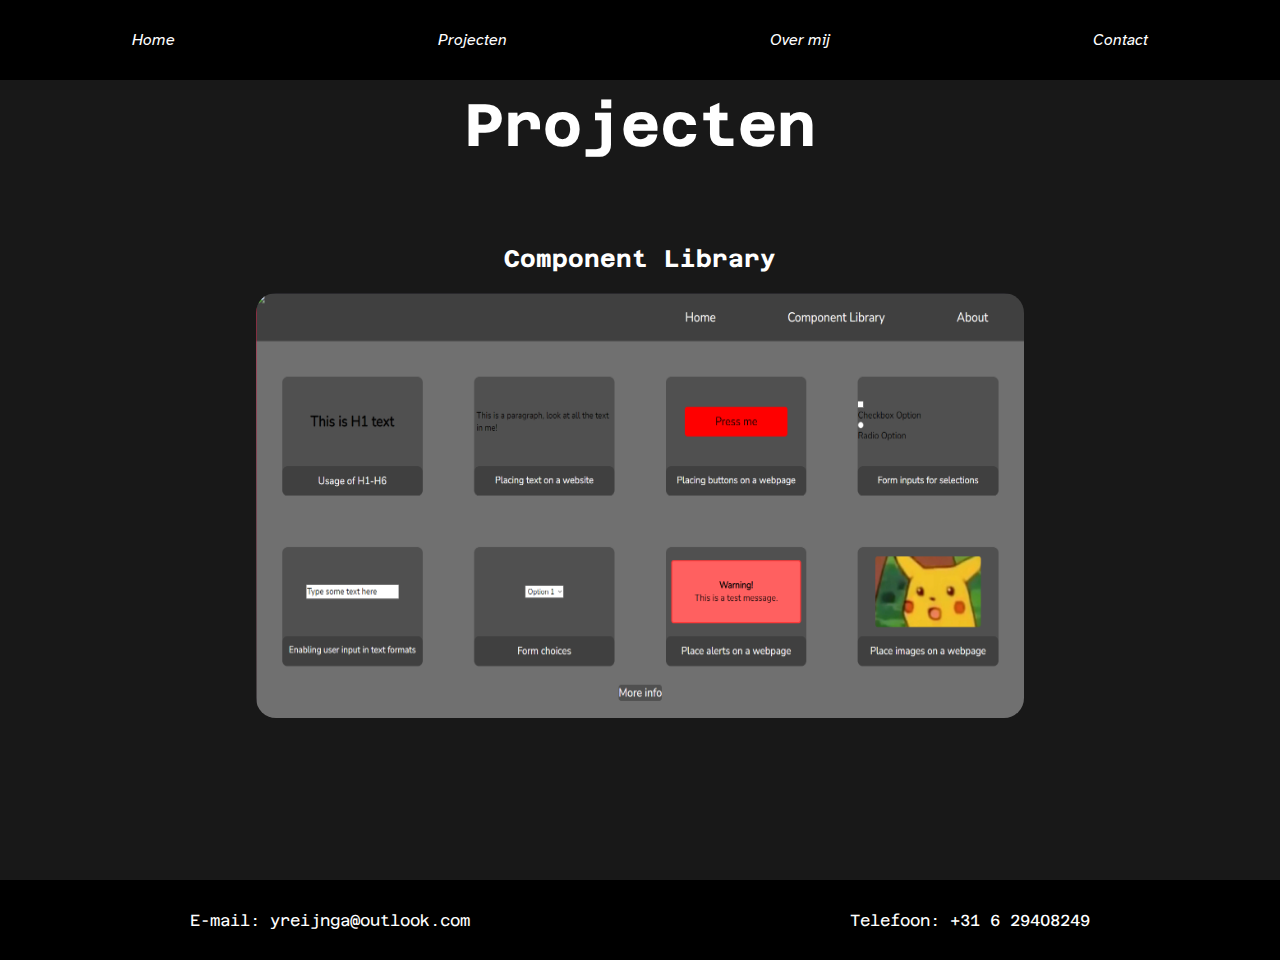
==== project.html @ 6f65cd81 "first commit" ====
<!DOCTYPE html>
<html lang="en">
<head>
    <meta charset="UTF-8">
    <meta http-equiv="X-UA-Compatible" content="IE=edge">
    <meta name="viewport" content="width=device-width, initial-scale=1.0">
    <link rel="stylesheet" href="css/main.css">
    <link rel="stylesheet" href="css/responsive.css">
    <link rel="preconnect" href="https://fonts.googleapis.com">
    <link rel="preconnect" href="https://fonts.gstatic.com" crossorigin>
    <link href="https://fonts.googleapis.com/css2?family=Azeret+Mono:wght@200&display=swap" rel="stylesheet">
    <link href="https://fonts.googleapis.com/css2?family=Atkinson+Hyperlegible&display=swap" rel="stylesheet">
    <title>Youri Reijinga</title>
</head>
<body>
    <header>
        <nav>
            <div class="nav-txt">
                <a href="index.html"><p id="main-txt"><i>Home</i></p></a>
                <a href="project.html"><p id="main-txt"><i>Projecten</i></p></a>
                <a href="overmij.html"><p id="main-txt"><i>Over mij</i></p></a>
                <a href="contact.html"><p id="main-txt"><i>Contact</i></p></a>
            </div>
        </nav>
    </header>
    <main>
        <div class="bg-prj">
            <div class="project-title-box">
                <h1 class="project-title">Projecten</h1>
            </div>
            <div class="project-1-box">
                <h2 class="project-1-name">Component Library</h2>
                <img id="prj-1-img" src="images/component_library.png" alt="Component Library">
            </div>
        </div>
    </main>
    <footer>
        <div class="footer">
            <div id="email-txt">
                <a id="email" href="mailto:yreijinga@outlook.com">E-mail: yreijnga@outlook.com</a>
            </div>
            <div id="tel-txt">
                <a id="tel" href="tel:31629408249">Telefoon: +31 6 29408249</a>
            </div>
        </div>
    </footer>
</body>
</html>
---- css/main.css ----
*{
    padding: 0;
    margin: 0;
}
a{
    text-decoration: none;
}
body{
    font-family: 'Azeret Mono', monospace;
}
nav{
    font-family: 'Atkinson Hyperlegible', sans-serif;
    width: 100%;
    height: 80px;
    background-color: black;
    display: flex;
    align-items: center;
}

.nav-txt{
    width: 100%;
    height: 20px;
    display: flex;
    justify-content: space-around;
}

#main-txt{
    color: white;
    text-decoration: none;
    background-image: linear-gradient(#b5b5b5, #b5b5b5);
    background-size: 0% 0.1em;
    background-position-y: 100%;
    background-position-x: 50%;
    background-repeat: no-repeat;
    transition: background-size 0.3s ease-in-out, color 0.3s;
}

#main-txt:hover, #main-txt:active, #main-txt:focus{
    color: #b5b5b5;
    background-size: 100% 0.1em;
}
.bg{
    width: 100%;
    height: 800px;
    background-color: #181818;
    display: flex;
    align-items: center;
    justify-content: space-around;
}
.bg-prj, .bg-ovr{
    width: 100%;
    height: 800px;
    background-color: #181818;
    display: flex;
    flex-direction: column;
}
.namebox{
    width: 20%;
    height: 200px;
    font-size: 40px;
    padding-right: 200px;
    color: white;
}
.name{
    font-weight: 100;
}
.smallinfo{
    width: 25%;
    height: 200px;
    color: white;   
}
#smallinfo{
    font-weight: 100;
    font-size: 25px;
}
#moreinfo{
    display: flex;
    margin-top: 65px;
    font-size: 25px;
    text-decoration: none;
    color: white;
    background-image: linear-gradient(#b5b5b5, #b5b5b5);
    background-size: 0% 0.1em;
    background-position-y: 100%;
    background-position-x: 0%;
    background-repeat: no-repeat;
    transition: background-size 0.3s ease-in-out, color 0.3s;
}
#moreinfo:hover{
    color: #b5b5b5;
    background-size: 70% 0.1em;
}
.footer{
    width: 100%;
    height: 80px;
    background-color: black;
    display: flex;
    align-items: center;
    justify-content: space-around;
}
.email-txt{
    width: 20%;
    height: 20px;
    margin-left: 30px;
}
#email{
    text-decoration: none;
    color: white;
    background-image: linear-gradient(#b5b5b5, #b5b5b5);
    background-size: 0% 0.1em;
    background-position-y: 100%;
    background-position-x: 50%;
    background-repeat: no-repeat;
    transition: background-size 0.3s ease-in-out, color 0.3s;
}

#email:hover{
    color: #b5b5b5;
    background-size: 100% 0.1em;
}
#tel{
    text-decoration: none;
    color: white;
    background-image: linear-gradient(#b5b5b5, #b5b5b5);
    background-size: 0% 0.1em;
    background-position-y: 100%;
    background-position-x: 50%;
    background-repeat: no-repeat;
    transition: background-size 0.3s ease-in-out, color 0.3s;
}

#tel:hover{
    color: #b5b5b5;
    background-size: 100% 0.1em;
}
.project-title-box, .ovr-title-box{
    width: 100%;
    height: 80px;
    display: flex;
    justify-content: center;
    margin-top: 10px;
}
.project-title, .ovr-title, .contact-title{
    color: white;
    font-size: 60px;
}
.project-1-box, .ovr-img-box{
    width: 100%;
    height: 500px;
    margin-top: 75px;
    display: flex;
    flex-direction: column;
    align-items: center;
}
.project-1-name{
    color: white;
}
#prj-1-img, #ovr-img{
    width: 60%;
    height: 425px;
    margin-top: 20px;
    border-radius: 20px;
}
.ovr-info-box{
    width: 80%;
    height: 1200px;
    margin-top: 75px;
    margin-left: 50px;
    display: flex;
    flex-direction: row;
    justify-content: center;
}
.ovr-info{ 
    color: white;
    font-weight: 200;
}
.ovr-img-box{
    width: 25%;
    display: flex;
    margin-top: 150px;
    margin-left: 50px;
}
#ovr-img{
    width: 300px;
    height: 300px;
}
.phone-box{
    width: 100%;
    display: flex;
    justify-content: center;
    align-items: center;
}
.email-box{
    width: 100%;
    display: flex;
    justify-content: center;
    align-items: center;
}
#phone{
    height: 60px;
}
#e-mail{
    height: 100px;
}
.bg-con{
    width: 100%;
    height: 800px;
    background-color: #181818;
    display: flex;
    flex-direction: column;
}
#telefoon, #e_mail{
    display: flex;
    margin-left: 20px;
    font-size: 25px;
    font-weight: 100;
    text-decoration: none;
    color: white;
    background-image: linear-gradient(#b5b5b5, #b5b5b5);
    background-size: 0% 0.1em;
    background-position-y: 100%;
    background-position-x: 50%;
    background-repeat: no-repeat;
    transition: background-size 0.3s ease-in-out, color 0.3s;
}
#telefoon:hover, #e_mail:hover{
    color: #b5b5b5;
    background-size: 100% 0.1em;
}
.contact-box{
    width: 100%;
    height: 800px;
    display: flex;
    flex-direction: column;
    justify-content: center;
    align-items: center;
}
.contact-title-box{
    width: 100%;
    height: 80px;
    display: flex;
    justify-content: center;
}
#contact-text{
    color: white;
    font-weight: 200;
    justify-content: center;
    margin-bottom: 100px;
}
---- css/responsive.css ----
@media only screen and (max-width: 600px) {
  *{
    padding: 0;
    margin: 0;
  }
  body{
    font-family: 'Azeret Mono', monospace;
  }
  nav{
    font-family: 'Atkinson Hyperlegible', sans-serif;
    width: 100%;
    height: 80px;
    background-color: black;
    display: flex;
    align-items: center;
  }
  .nav-txt{
    width: 100%;
    height: 20px;
    display: flex;
    justify-content: space-around;
  }

  #main-txt{
    color: white;
    text-decoration: none;
  }
  .bg{
    width: 100%;
    height: 800px;
    background-color: #181818;
    display: flex;
    flex-direction: column;
    align-items: center;
    justify-content: space-around;
  }
  .namebox{
    width: 20%;
    height: 200px;
    font-size: 25px;
    padding-top: 50px;
    color: white;
  }
  .name{
    font-weight: 100;
  }
  .smallinfo{
    width: 50%;
    height: 200px;
    font-size: 15px;
    color: white;   
  }
  #smallinfo{
    font-weight: 100;
    display: flex;
  }
  .footer{
    width: 100%;
    height: 80px;
    background-color: black;
    display: flex;
    flex-direction: column;
    align-items: center;
    justify-content: center;
  }
  .email-txt{
    width: 20%;
    height: 20px;
    display: flex;
    margin-left: 30px;
  }
  .project-title-box{
    width: 100%;
    height: 50px;
    display: flex;
    justify-content: center;
  }
  .project-title{
    color: white;
    font-size: 40px;
  }
}
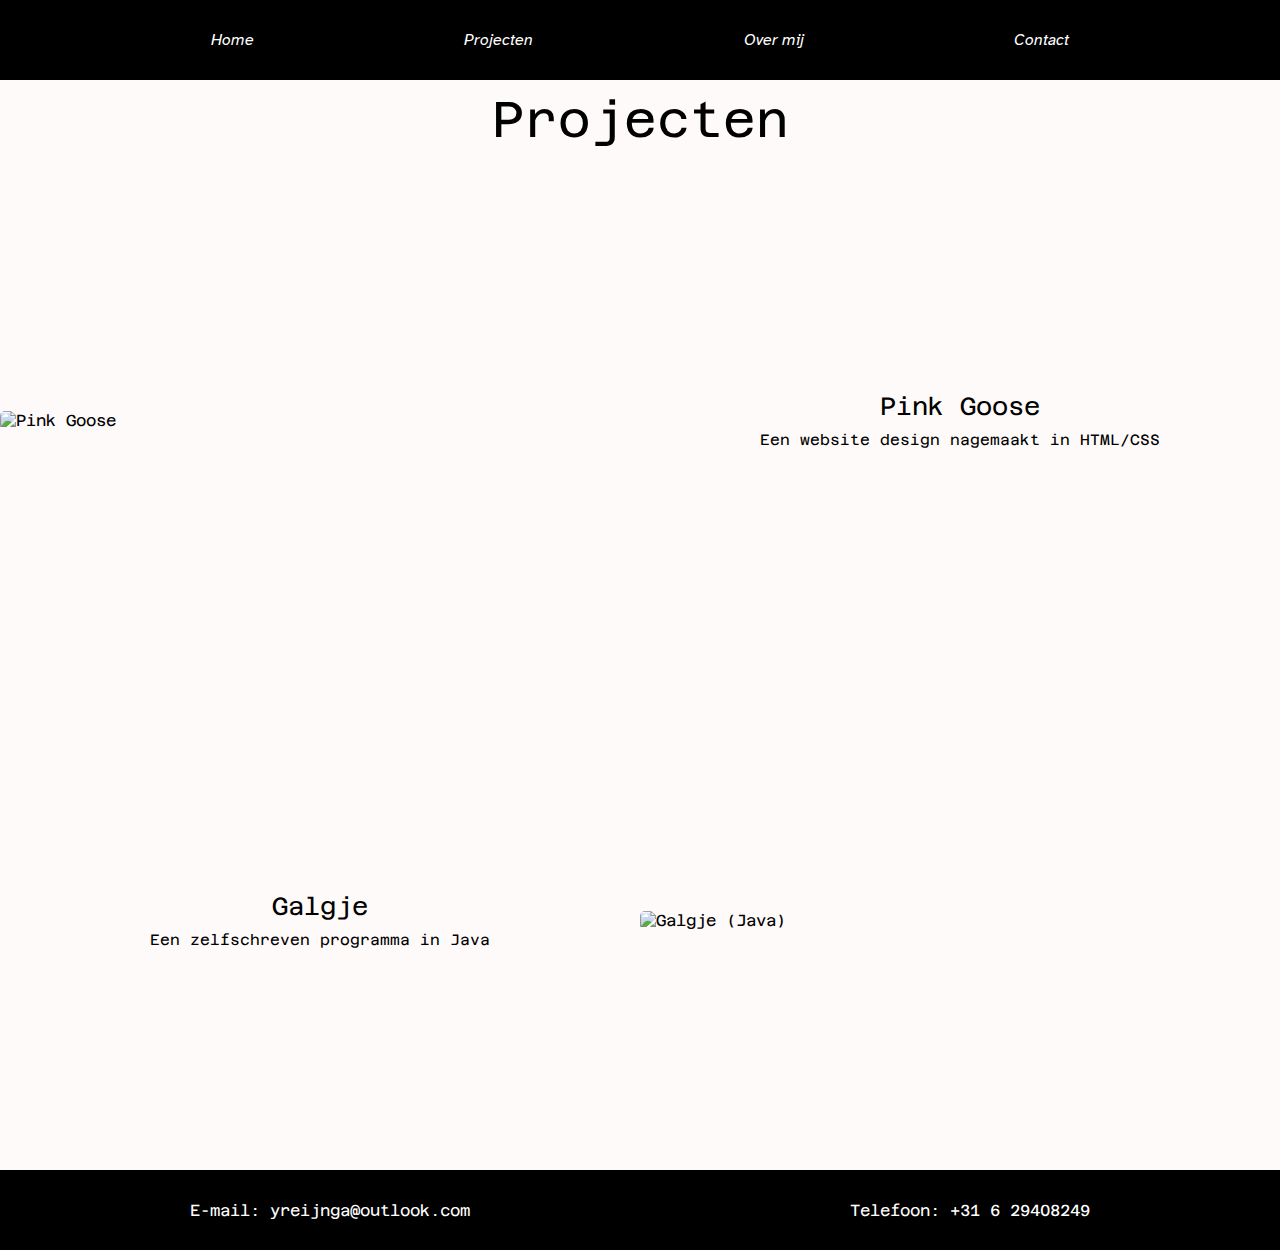
==== commit 714f982e: "project pagina html makkelijker ingedeeld, over mij pagina layout aangepast" ====
--- a/project.html
+++ b/project.html
@@ -4,6 +4,7 @@
     <meta charset="UTF-8">
     <meta http-equiv="X-UA-Compatible" content="IE=edge">
     <meta name="viewport" content="width=device-width, initial-scale=1.0">
+    <link rel="icon" type="image/x-icon" href="images/favicon.ico">
     <link rel="stylesheet" href="css/main.css">
     <link rel="stylesheet" href="css/responsive.css">
     <link rel="preconnect" href="https://fonts.googleapis.com">
@@ -26,11 +27,21 @@
     <main>
         <div class="bg-prj">
             <div class="project-title-box">
-                <h1 class="project-title">Projecten</h1>
+                <p class="project-title">Projecten</p>
             </div>
-            <div class="project-1-box">
-                <h2 class="project-1-name">Component Library</h2>
-                <img id="prj-1-img" src="images/component_library.png" alt="Component Library">
+            <div class="project-box project-left">
+                <div class="project-desc-box">
+                    <p class="project-name">Pink Goose</p>
+                    <p class="project-desc">Een website design nagemaakt in HTML/CSS</p>
+                </div>
+                <img id="prj-img" src="images/pinkgoose.png" alt="Pink Goose">
+            </div>
+            <div class="project-box project-right">
+                <div class="project-desc-box">
+                    <p class="project-name">Galgje</p>
+                    <p class="project-desc">Een zelfschreven programma in Java</p>
+                </div>
+                <img id="prj-img" src="images/galgje.png" alt="Galgje (Java)">
             </div>
         </div>
     </main>
--- a/css/main.css
+++ b/css/main.css
@@ -1,6 +1,7 @@
 *{
     padding: 0;
     margin: 0;
+    cursor: crosshair;
 }
 a{
     text-decoration: none;
@@ -21,36 +22,43 @@
     width: 100%;
     height: 20px;
     display: flex;
+    justify-content: space-evenly;
+}
+
+.nav-txt a{
+    color: white;
+    text-decoration: none;
+    background-image: linear-gradient(#825fe9, #825fe9);
+    background-size: 0% 0.1em;
+    background-position-y: 100%;
+    background-position-x: 50%;
+    background-repeat: no-repeat;
+    transition: background-size 0.3s ease-in-out, color 0.3s;
+}
+
+.nav-txt a:hover, .nav-txt a:active, .nav-txt a:focus{
+    color: #b5b5b5;
+    background-size: 100% 0.1em;
+}
+.bg{
+    width: 100%;
+    height: 800px;
+    background-color: #fffafa;
+    display: flex;
+    align-items: center;
     justify-content: space-around;
 }
-
-#main-txt{
-    color: white;
-    text-decoration: none;
-    background-image: linear-gradient(#b5b5b5, #b5b5b5);
-    background-size: 0% 0.1em;
-    background-position-y: 100%;
-    background-position-x: 50%;
-    background-repeat: no-repeat;
-    transition: background-size 0.3s ease-in-out, color 0.3s;
-}
-
-#main-txt:hover, #main-txt:active, #main-txt:focus{
-    color: #b5b5b5;
-    background-size: 100% 0.1em;
-}
-.bg{
-    width: 100%;
-    height: 800px;
-    background-color: #181818;
-    display: flex;
-    align-items: center;
-    justify-content: space-around;
-}
-.bg-prj, .bg-ovr{
-    width: 100%;
-    height: 800px;
-    background-color: #181818;
+.bg-prj{
+    display: flex;
+    width: 100%;
+    height: auto;
+    background-color: #fffafa;
+    flex-direction: column;
+}
+.bg-ovr{
+    width: 100%;
+    height: auto;
+    background-color: #fffafa;
     display: flex;
     flex-direction: column;
 }
@@ -59,15 +67,18 @@
     height: 200px;
     font-size: 40px;
     padding-right: 200px;
-    color: white;
+    color: black;
 }
 .name{
     font-weight: 100;
 }
 .smallinfo{
+    display: flex;
     width: 25%;
     height: 200px;
-    color: white;   
+    color: black;
+    flex-direction: column;
+    justify-content: space-around; 
 }
 #smallinfo{
     font-weight: 100;
@@ -75,11 +86,10 @@
 }
 #moreinfo{
     display: flex;
-    margin-top: 65px;
-    font-size: 25px;
-    text-decoration: none;
-    color: white;
-    background-image: linear-gradient(#b5b5b5, #b5b5b5);
+    font-size: 25px;
+    text-decoration: none;
+    color: black;
+    background-image: linear-gradient(#825fe9, #825fe9);
     background-size: 0% 0.1em;
     background-position-y: 100%;
     background-position-x: 0%;
@@ -87,8 +97,7 @@
     transition: background-size 0.3s ease-in-out, color 0.3s;
 }
 #moreinfo:hover{
-    color: #b5b5b5;
-    background-size: 70% 0.1em;
+    background-size: 65% 0.1em;
 }
 .footer{
     width: 100%;
@@ -106,7 +115,7 @@
 #email{
     text-decoration: none;
     color: white;
-    background-image: linear-gradient(#b5b5b5, #b5b5b5);
+    background-image: linear-gradient(#825fe9, #825fe9);
     background-size: 0% 0.1em;
     background-position-y: 100%;
     background-position-x: 50%;
@@ -133,56 +142,89 @@
     color: #b5b5b5;
     background-size: 100% 0.1em;
 }
-.project-title-box, .ovr-title-box{
+.project-title-box, .ovr-title-box, .contact-title-box{
     width: 100%;
     height: 80px;
     display: flex;
     justify-content: center;
+    padding-top: 10px;
+}
+.project-title, .ovr-title, .contact-title{
+    color: black;
+    font-size: 50px;
+}
+.project-box{
+    width: 100%;
+    height: 500px;
+    display: flex;
+    justify-content: space-evenly;
+    align-items: center;
+}
+.project-desc-box{
+    display: flex;
+    width: 50%;
+    align-items: center;
+    justify-content: center;
+    flex-direction: column;
+}
+.project-left{
+    display: flex;
+    flex-direction: row-reverse
+}
+.project-right{
+    display: flex;
+    flex-direction: row;
+}
+.project-name{
+    color: black;
+    font-size: 25px;
+}
+.project-desc{
+    color: black;
+    font-size: 15px;
     margin-top: 10px;
 }
-.project-title, .ovr-title, .contact-title{
-    color: white;
-    font-size: 60px;
-}
-.project-1-box, .ovr-img-box{
-    width: 100%;
-    height: 500px;
-    margin-top: 75px;
-    display: flex;
-    flex-direction: column;
-    align-items: center;
-}
-.project-1-name{
-    color: white;
-}
-#prj-1-img, #ovr-img{
-    width: 60%;
-    height: 425px;
-    margin-top: 20px;
-    border-radius: 20px;
+#prj-img, #ovr-img{
+    width: 50%;
+    border-radius: 5px;
 }
 .ovr-info-box{
-    width: 80%;
-    height: 1200px;
-    margin-top: 75px;
-    margin-left: 50px;
+    width: 100%;
+    height: 400px;
     display: flex;
     flex-direction: row;
-    justify-content: center;
+    align-items: center;
+    justify-content: space-evenly;
+}
+.ovr-info-box-under{
+    display: flex;
+    width: 100%;
+    height: 150px;
+    align-items: center;
+    justify-content: center;
+    flex-direction: column;
+    margin-top: -50px;
+}
+.ovr-info-txt{
+    display: flex;
+    width: 33%;
+    flex-direction: column;
 }
 .ovr-info{ 
-    color: white;
+    color: black;
     font-weight: 200;
-}
-.ovr-img-box{
-    width: 25%;
-    display: flex;
-    margin-top: 150px;
-    margin-left: 50px;
+    font-size: 20px;
+    padding-top: 5px;
+}
+.ovr-info-img{
+    display: flex;
+    flex-direction: column;
+    align-items: center;
+    justify-content: center;
 }
 #ovr-img{
-    width: 300px;
-    height: 300px;
+    width: 175px;
+    border-radius: 5px;
 }
 .phone-box{
     width: 100%;
@@ -205,7 +247,7 @@
 .bg-con{
     width: 100%;
     height: 800px;
-    background-color: #181818;
+    background-color: #fffafa;
     display: flex;
     flex-direction: column;
 }
@@ -215,8 +257,8 @@
     font-size: 25px;
     font-weight: 100;
     text-decoration: none;
-    color: white;
-    background-image: linear-gradient(#b5b5b5, #b5b5b5);
+    color: black;
+    background-image: linear-gradient(#825fe9, #825fe9);
     background-size: 0% 0.1em;
     background-position-y: 100%;
     background-position-x: 50%;
@@ -224,7 +266,6 @@
     transition: background-size 0.3s ease-in-out, color 0.3s;
 }
 #telefoon:hover, #e_mail:hover{
-    color: #b5b5b5;
     background-size: 100% 0.1em;
 }
 .contact-box{
@@ -235,15 +276,8 @@
     justify-content: center;
     align-items: center;
 }
-.contact-title-box{
-    width: 100%;
-    height: 80px;
-    display: flex;
-    justify-content: center;
-}
 #contact-text{
-    color: white;
-    font-weight: 200;
+    color: black;
     justify-content: center;
     margin-bottom: 100px;
 }